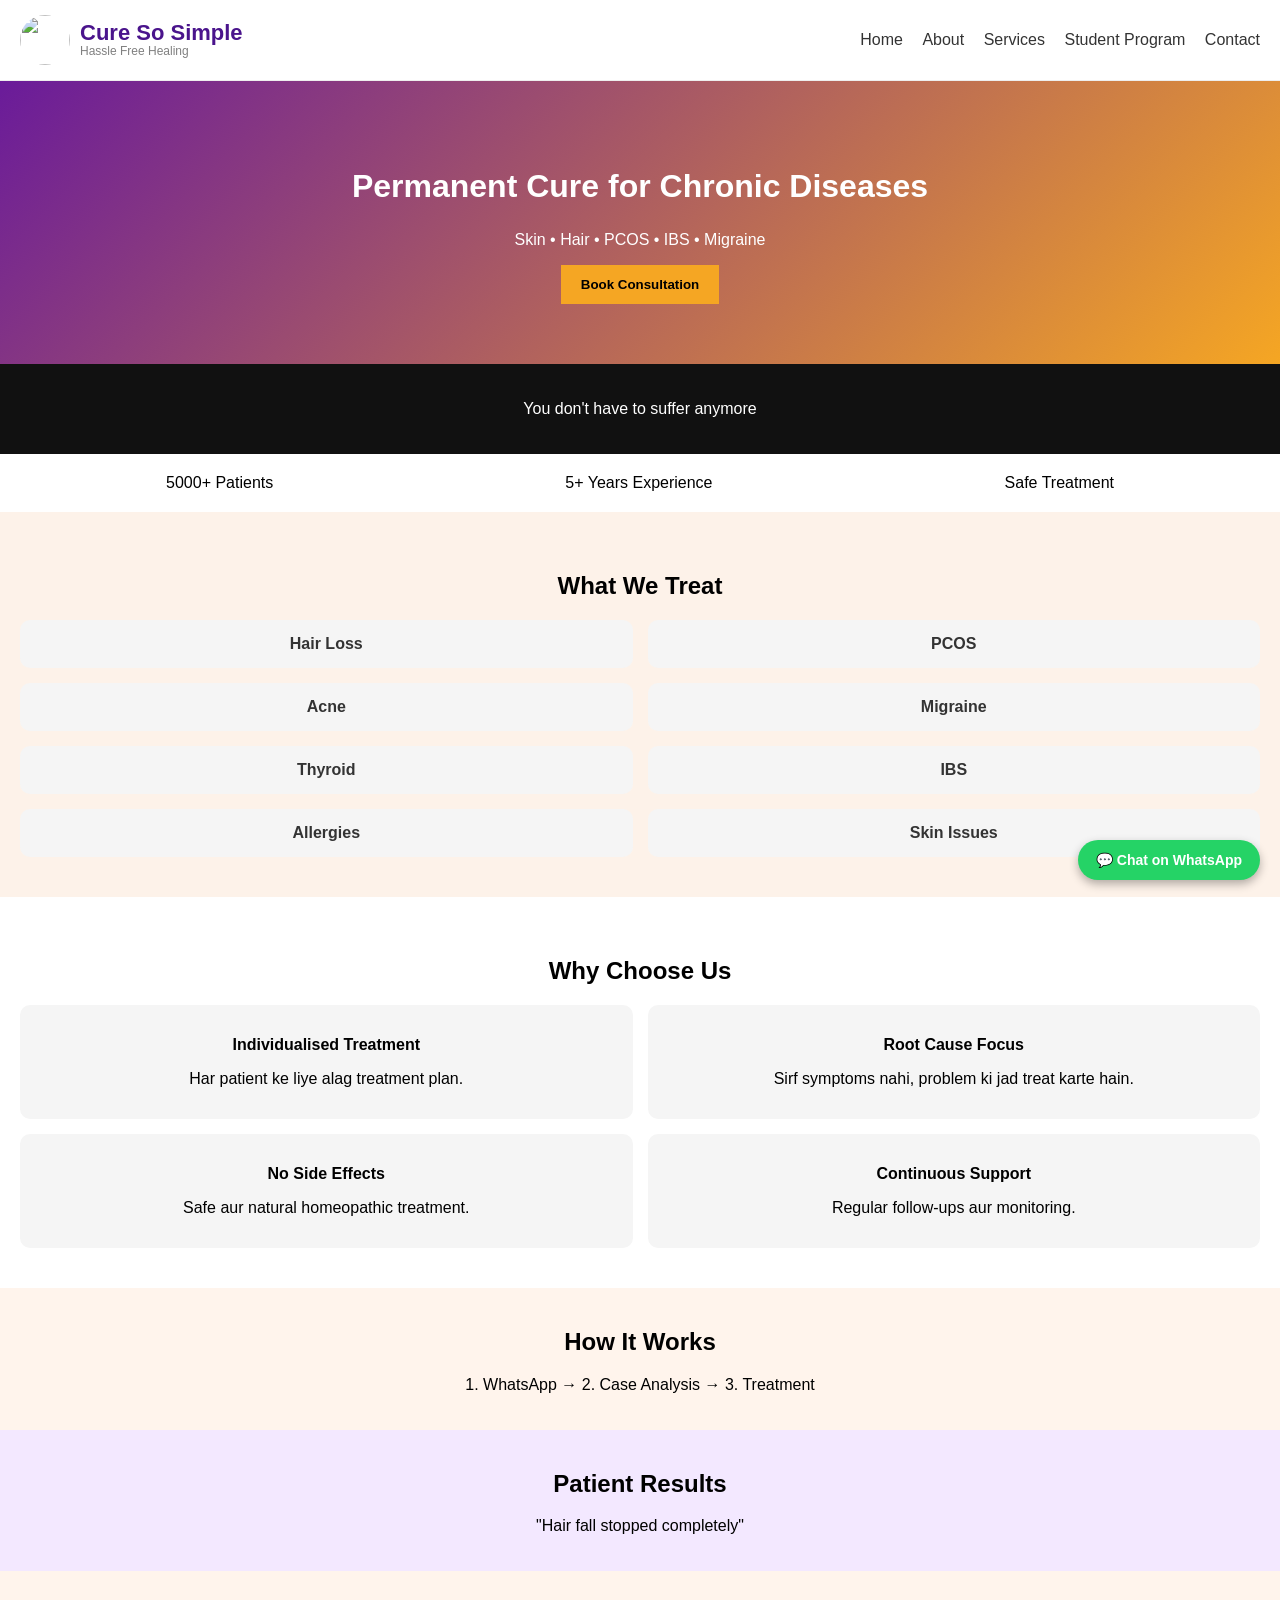
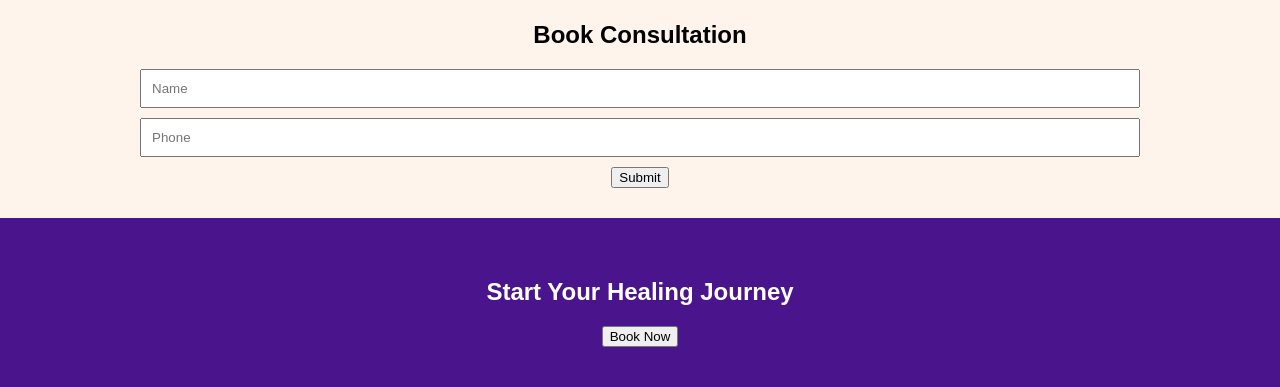
==== index.html @ 53ff1eb3 "Update index.html" ====
<!DOCTYPE html>
<html lang="en">
<head>
<meta charset="UTF-8">
<meta name="viewport" content="width=device-width, initial-scale=1.0">
<title>Cure So Simple</title>
<link rel="stylesheet" href="style.css">
</head>

<body>

  <header class="header">
  <div class="logo-area">
    <img src="logo.jpg" class="logo">
    <div>
      <h1 class="brand-name">Cure So Simple</h1>
      <p class="tagline">Hassle Free Healing</p>
    </div>
  </div>

  <nav class="nav-links">
    <a href="index.html">Home</a>
    <a href="about.html">About</a>
    <a href="services.html">Services</a>
    <a href="program.html">Student Program</a>
    <a href="contact.html">Contact</a>
  </nav>
</header>
  
<!-- HERO -->
<section class="hero">
  <h1>Permanent Cure for Chronic Diseases</h1>
  <p>Skin • Hair • PCOS • IBS • Migraine</p>
  <button onclick="scrollToForm()">Book Consultation</button>
</section>

<!-- HOOK -->
<section class="hook">
  <p>You don't have to suffer anymore</p>
</section>

<!-- SOCIAL PROOF -->
<section class="stats">
  <div>5000+ Patients</div>
  <div>5+ Years Experience</div>
  <div>Safe Treatment</div>
</section>

<!-- CONDITIONS -->
<section class="conditions">
  <h2>What We Treat</h2>

  <div class="conditions-container">

    <div class="condition-card" onclick="openPage('hair')">Hair Loss</div>
    <div class="condition-card" onclick="openPage('pcos')">PCOS</div>
    <div class="condition-card" onclick="openPage('acne')">Acne</div>
    <div class="condition-card" onclick="openPage('migraine')">Migraine</div>
    <div class="condition-card" onclick="openPage('thyroid')">Thyroid</div>
    <div class="condition-card" onclick="openPage('ibs')">IBS</div>
    <div class="condition-card" onclick="openPage('allergy')">Allergies</div>
    <div class="condition-card" onclick="openPage('skin')">Skin Issues</div>

  </div>
</section>

  <section class="why">
  <h2>Why Choose Us</h2>

  <div class="why-container">
    
    <div class="why-box">
      <h3>Individualised Treatment</h3>
      <p>Har patient ke liye alag treatment plan.</p>
    </div>

    <div class="why-box">
      <h3>Root Cause Focus</h3>
      <p>Sirf symptoms nahi, problem ki jad treat karte hain.</p>
    </div>

    <div class="why-box">
      <h3>No Side Effects</h3>
      <p>Safe aur natural homeopathic treatment.</p>
    </div>

    <div class="why-box">
      <h3>Continuous Support</h3>
      <p>Regular follow-ups aur monitoring.</p>
    </div>

  </div>
</section>
  
<!-- HOW IT WORKS -->
<section class="steps">
  <h2>How It Works</h2>
  <p>1. WhatsApp → 2. Case Analysis → 3. Treatment</p>
</section>

<!-- TESTIMONIAL -->
<section class="testimonials">
  <h2>Patient Results</h2>
  <p>"Hair fall stopped completely"</p>
</section>

<!-- FORM -->
<section class="form" id="form">
  <h2>Book Consultation</h2>
  <input type="text" placeholder="Name">
  <input type="tel" placeholder="Phone">
  <button>Submit</button>
</section>

<!-- CTA -->
<section class="cta">
  <h2>Start Your Healing Journey</h2>
  <button onclick="scrollToForm()">Book Now</button>
</section>

<script src="script.js"></script>

  <a href="https://wa.me/91XXXXXXXXXX?text=Hi%20Doctor,%20I%20want%20consultation" 
class="whatsapp-btn">
  💬 Chat on WhatsApp
</a>
  
</body>
</html>
---- style.css ----
body {
  margin: 0;
  font-family: 'Poppins', sans-serif;
  background: #FFF4EC;
}

/* HERO */
.hero {
  background: linear-gradient(135deg, #6A1B9A, #F5A623);
  color: white;
  text-align: center;
  padding: 60px 20px;
}

.hero h1 {
  font-size: 32px;
}

.hero button {
  background: #F5A623;
  border: none;
  padding: 12px 20px;
  font-weight: bold;
}

/* HOOK */
.hook {
  background: #111;
  color: white;
  text-align: center;
  padding: 20px;
}

/* STATS */
.stats {
  display: flex;
  justify-content: space-around;
  padding: 20px;
  background: white;
}

/* CONDITIONS */
.conditions {
  padding: 30px;
  text-align: center;
}

/* STEPS */
.steps {
  background: #FFF4EC;
  text-align: center;
  padding: 20px;
}

/* TESTIMONIAL */
.testimonials {
  background: #F3E8FF;
  text-align: center;
  padding: 20px;
}

/* FORM */
.form {
  text-align: center;
  padding: 30px;
}

.form input {
  display: block;
  margin: 10px auto;
  padding: 10px;
  width: 80%;
}

/* CTA */
.cta {
  background: #4A148C;
  color: white;
  text-align: center;
  padding: 40px;
}

/* WhatsApp Button */
.whatsapp-btn {
  position: fixed;
  bottom: 20px;
  right: 20px;
  background: #25D366;
  color: white;
  padding: 12px 18px;
  border-radius: 30px;
  font-size: 14px;
  font-weight: bold;
  text-decoration: none;
  box-shadow: 0 4px 10px rgba(0,0,0,0.3);
  z-index: 1000;
}

.whatsapp-btn:hover {
  background: #1ebe5d;
}

.why {
  padding: 40px 20px;
  background: #fff;
  text-align: center;
}

.why h2 {
  font-size: 24px;
  margin-bottom: 20px;
}

.why-container {
  display: grid;
  grid-template-columns: repeat(2, 1fr);
  gap: 15px;
}

.why-box {
  background: #f5f5f5;
  padding: 15px;
  border-radius: 10px;
}

.why-box h3 {
  font-size: 16px;
  margin-bottom: 8px;
}

.conditions {
  padding: 40px 20px;
  background: #fdf2e9;
  text-align: center;
}

.conditions-container {
  display: grid;
  grid-template-columns: repeat(2, 1fr);
  gap: 15px;
}

.condition-card {
  background: #f5f5f5;   /* light grey */
  color: #333;
  padding: 15px;
  border-radius: 10px;
  font-weight: bold;
  cursor: pointer;
  transition: 0.3s;
}

.condition-card:hover {
  background: #e0e0e0;  /* slightly darker grey */
  transform: scale(1.03);
}

/* NAVBAR */
.navbar {
  display: flex;
  justify-content: space-between;
  align-items: center;
  padding: 10px 15px;
  background: white;
  border-bottom: 1px solid #eee;
  position: sticky;
  top: 0;
  z-index: 1000;
}

/* LEFT SIDE */
.nav-left {
  display: flex;
  align-items: center;
}

/* LOGO */
.logo-img {
  width: 45px;
  height: 45px;
  margin-right: 10px;
}

/* BRAND TEXT */
.brand-text {
  display: flex;
  flex-direction: column;
}

/* BIG BRAND NAME */
.brand-name {
  font-size: 20px;
  font-weight: 700;
  color: #4A148C; /* purple */
  line-height: 1;
}

/* TAGLINE */
.tagline {
  font-size: 11px;
  color: #777;
}

/* NAV LINKS */
.nav-links a {
  margin-left: 15px;
  text-decoration: none;
  color: #4A148C;
  font-weight: 500;
}

.nav-links a:hover {
  color: #F5A623; /* golden */
}

.header {
  display: flex;
  justify-content: space-between;
  align-items: center;
  padding: 15px 20px;
  background: white;
  border-bottom: 1px solid #eee;
}

.logo-area {
  display: flex;
  align-items: center;
  gap: 10px;
}

.logo {
  width: 50px;
  height: 50px;
  border-radius: 50%;
}

.brand-name {
  font-size: 22px;
  font-weight: bold;
  color: #4A148C;
  margin: 0;
}

.tagline {
  font-size: 12px;
  color: gray;
  margin: 0;
}

.nav-links a {
  margin-left: 15px;
  text-decoration: none;
  color: #333;
  font-weight: 500;
}
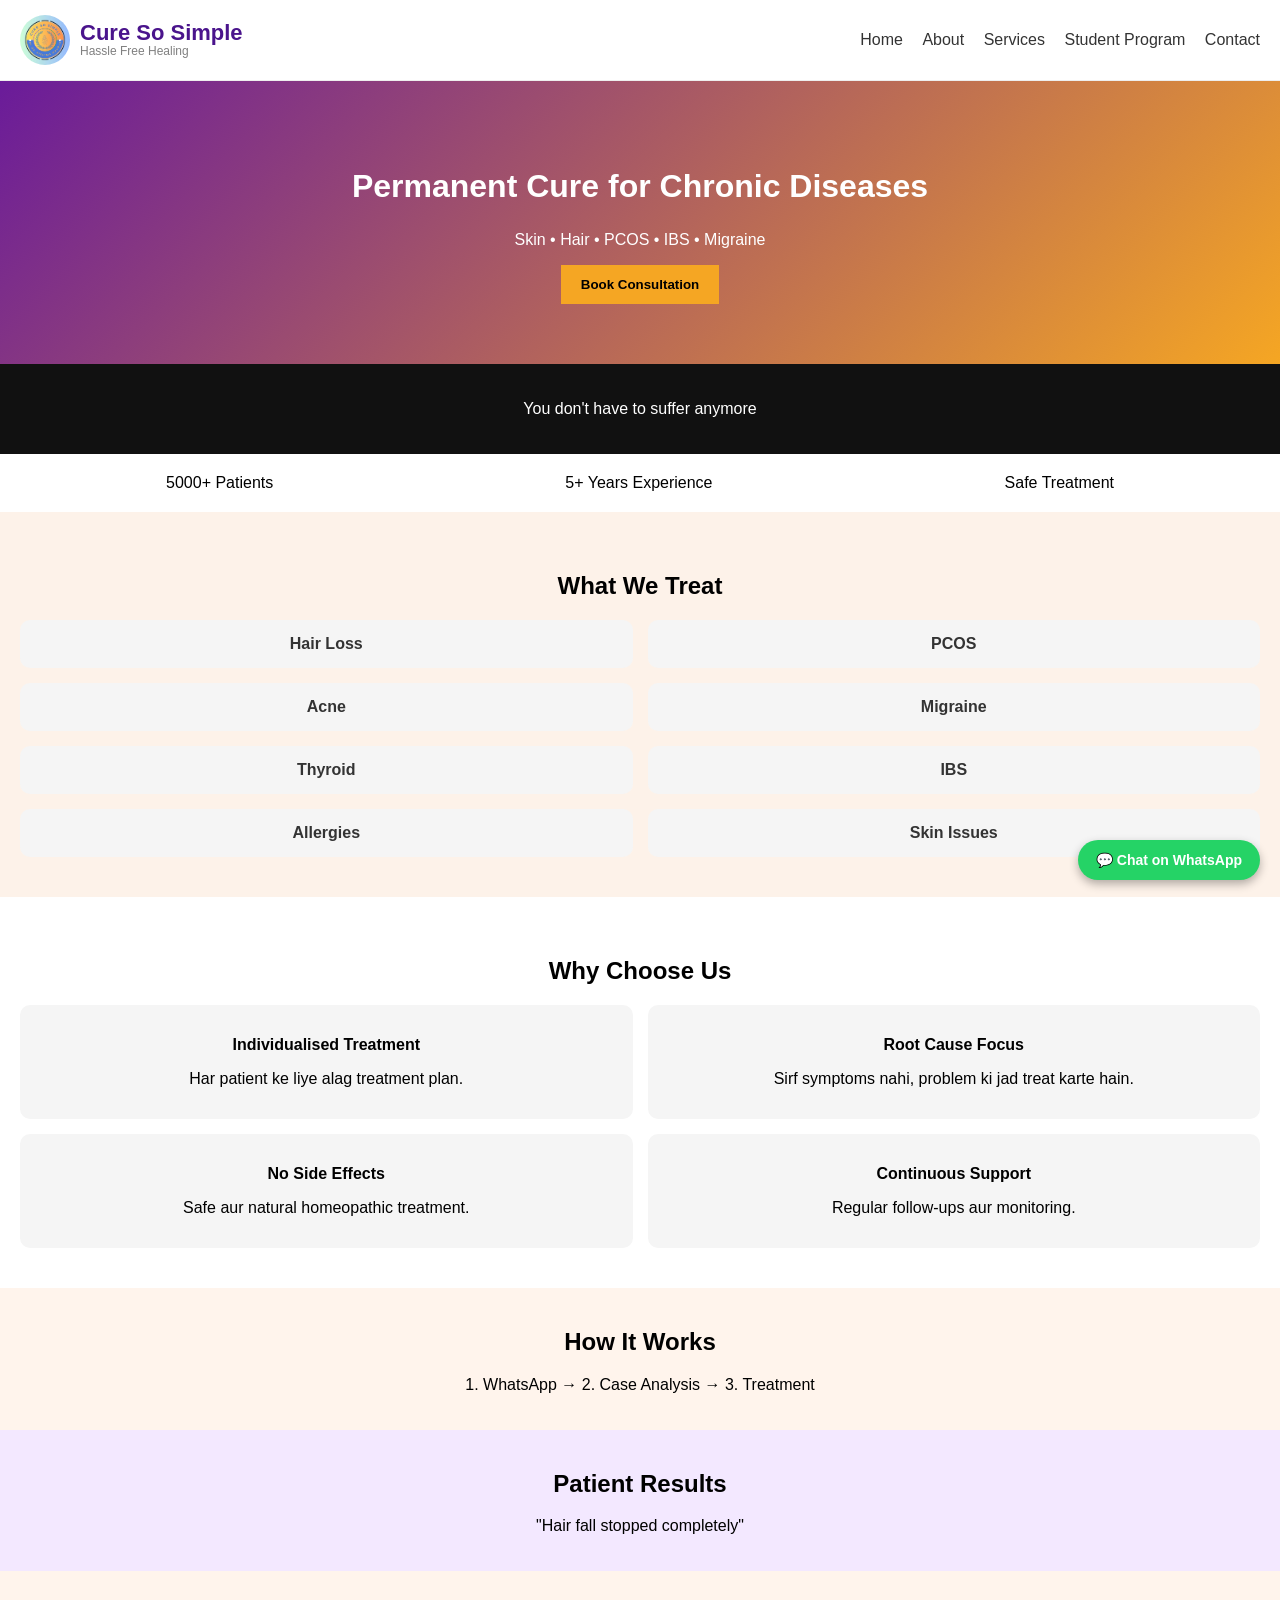
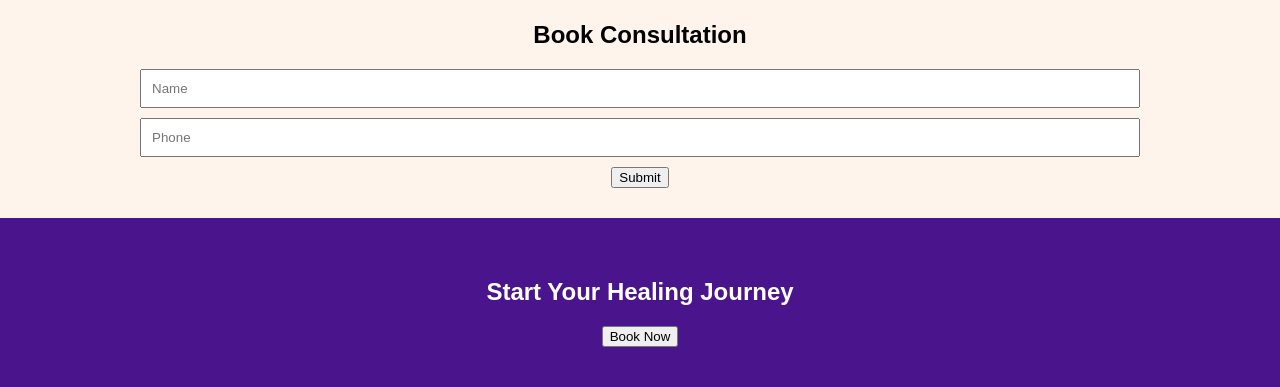
==== commit 16193edd: "Update index.html" ====
--- a/index.html
+++ b/index.html
@@ -11,7 +11,7 @@
 
   <header class="header">
   <div class="logo-area">
-    <img src="logo.jpg" class="logo">
+    <img src="logo.png" class="logo">
     <div>
       <h1 class="brand-name">Cure So Simple</h1>
       <p class="tagline">Hassle Free Healing</p>
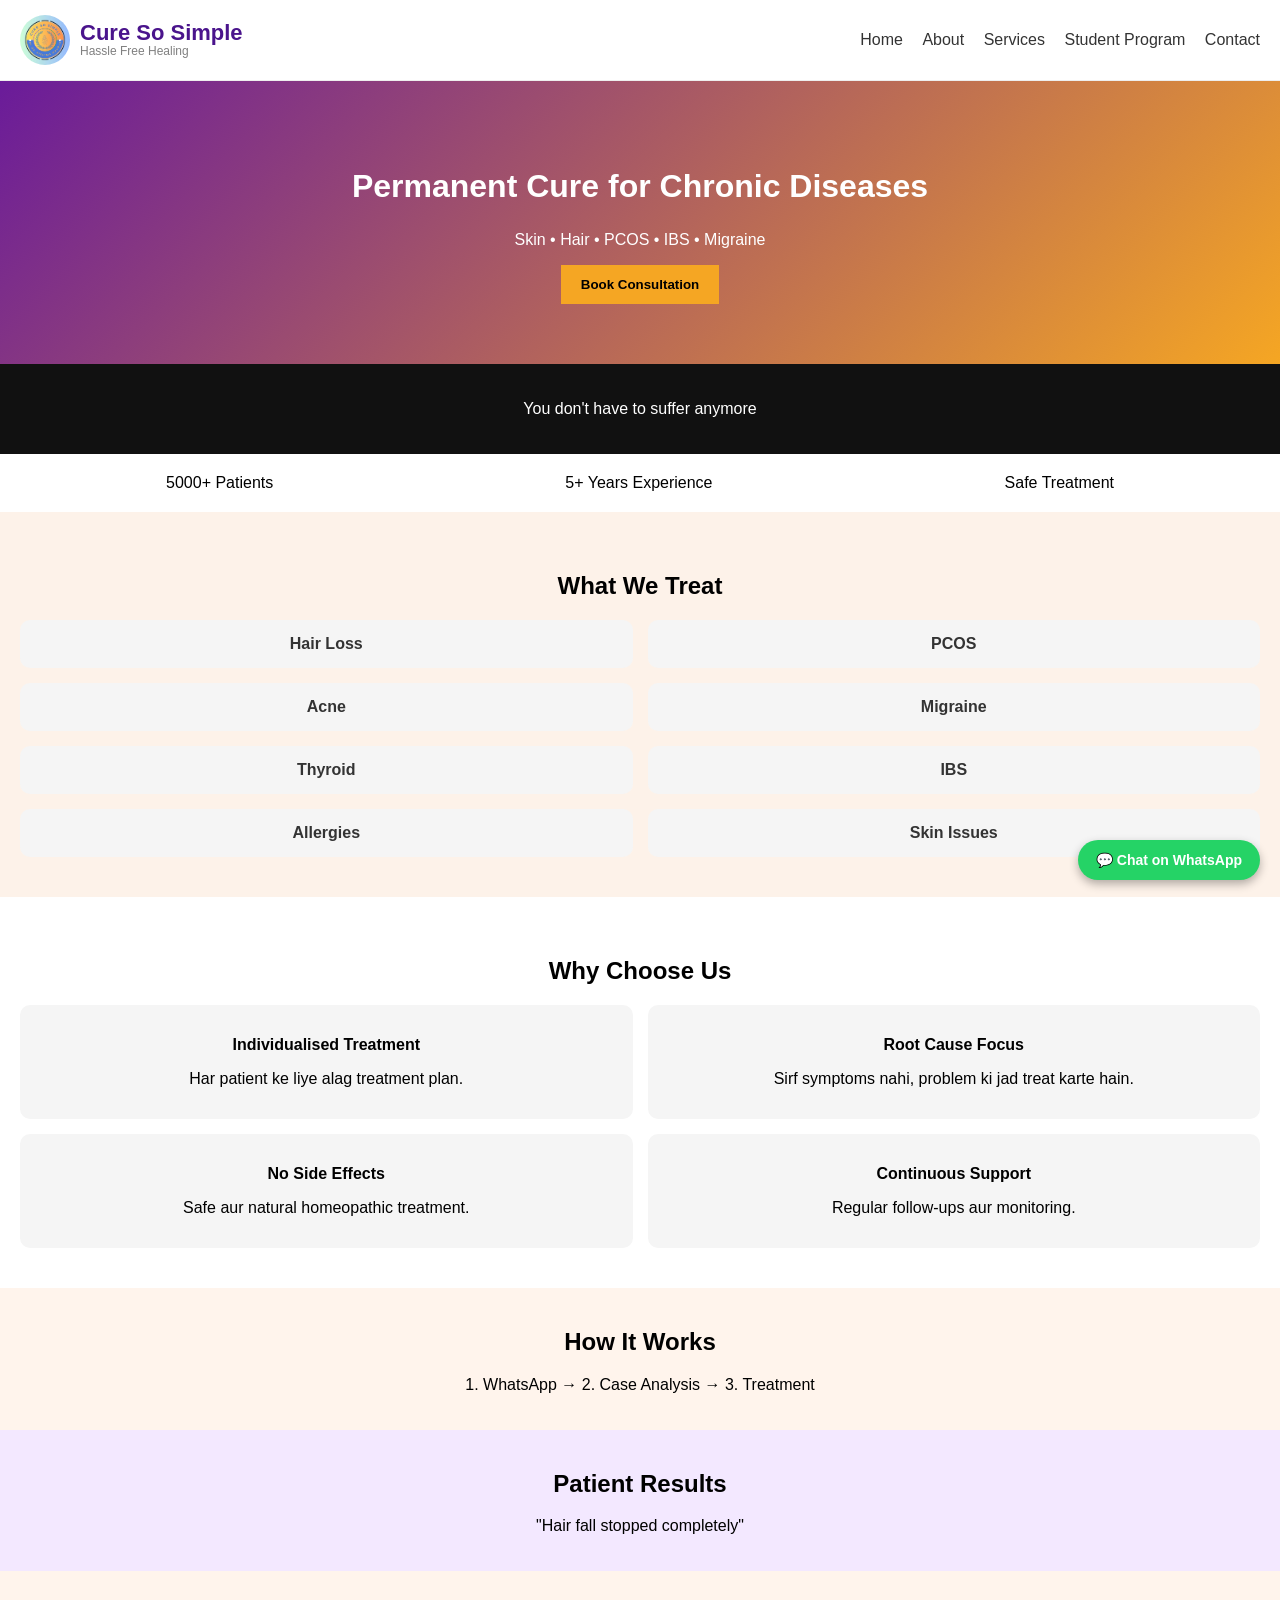
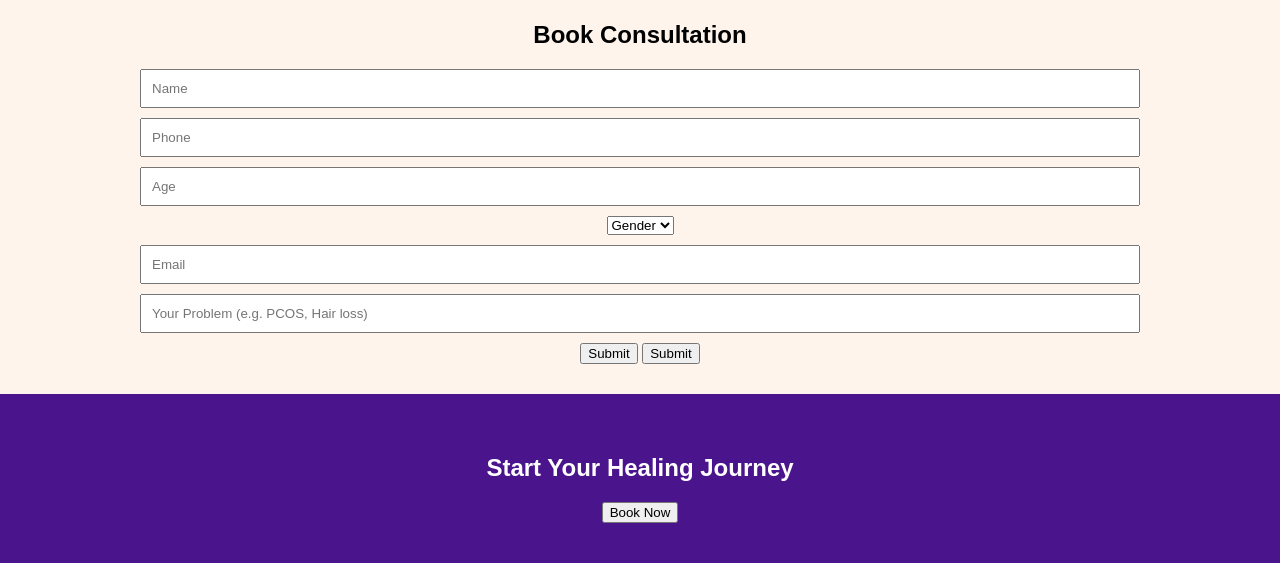
==== commit a9f06fe0: "Update index.html" ====
--- a/index.html
+++ b/index.html
@@ -107,9 +107,18 @@
 <!-- FORM -->
 <section class="form" id="form">
   <h2>Book Consultation</h2>
-  <input type="text" placeholder="Name">
-  <input type="tel" placeholder="Phone">
-  <button>Submit</button>
+<input type="text" id="name" placeholder="Name" required>
+<input type="tel" id="phone" placeholder="Phone" required>
+<input type="number" id="age" placeholder="Age">
+<select id="gender">
+  <option value="">Gender</option>
+  <option>Male</option>
+  <option>Female</option>
+</select>
+<input type="email" id="email" placeholder="Email">
+<input type="text" id="problem" placeholder="Your Problem (e.g. PCOS, Hair loss)">
+<button onclick="sendToWhatsApp()">Submit</button>
+  <button onclick="sendToWhatsApp()">Submit</button>
 </section>
 
 <!-- CTA -->
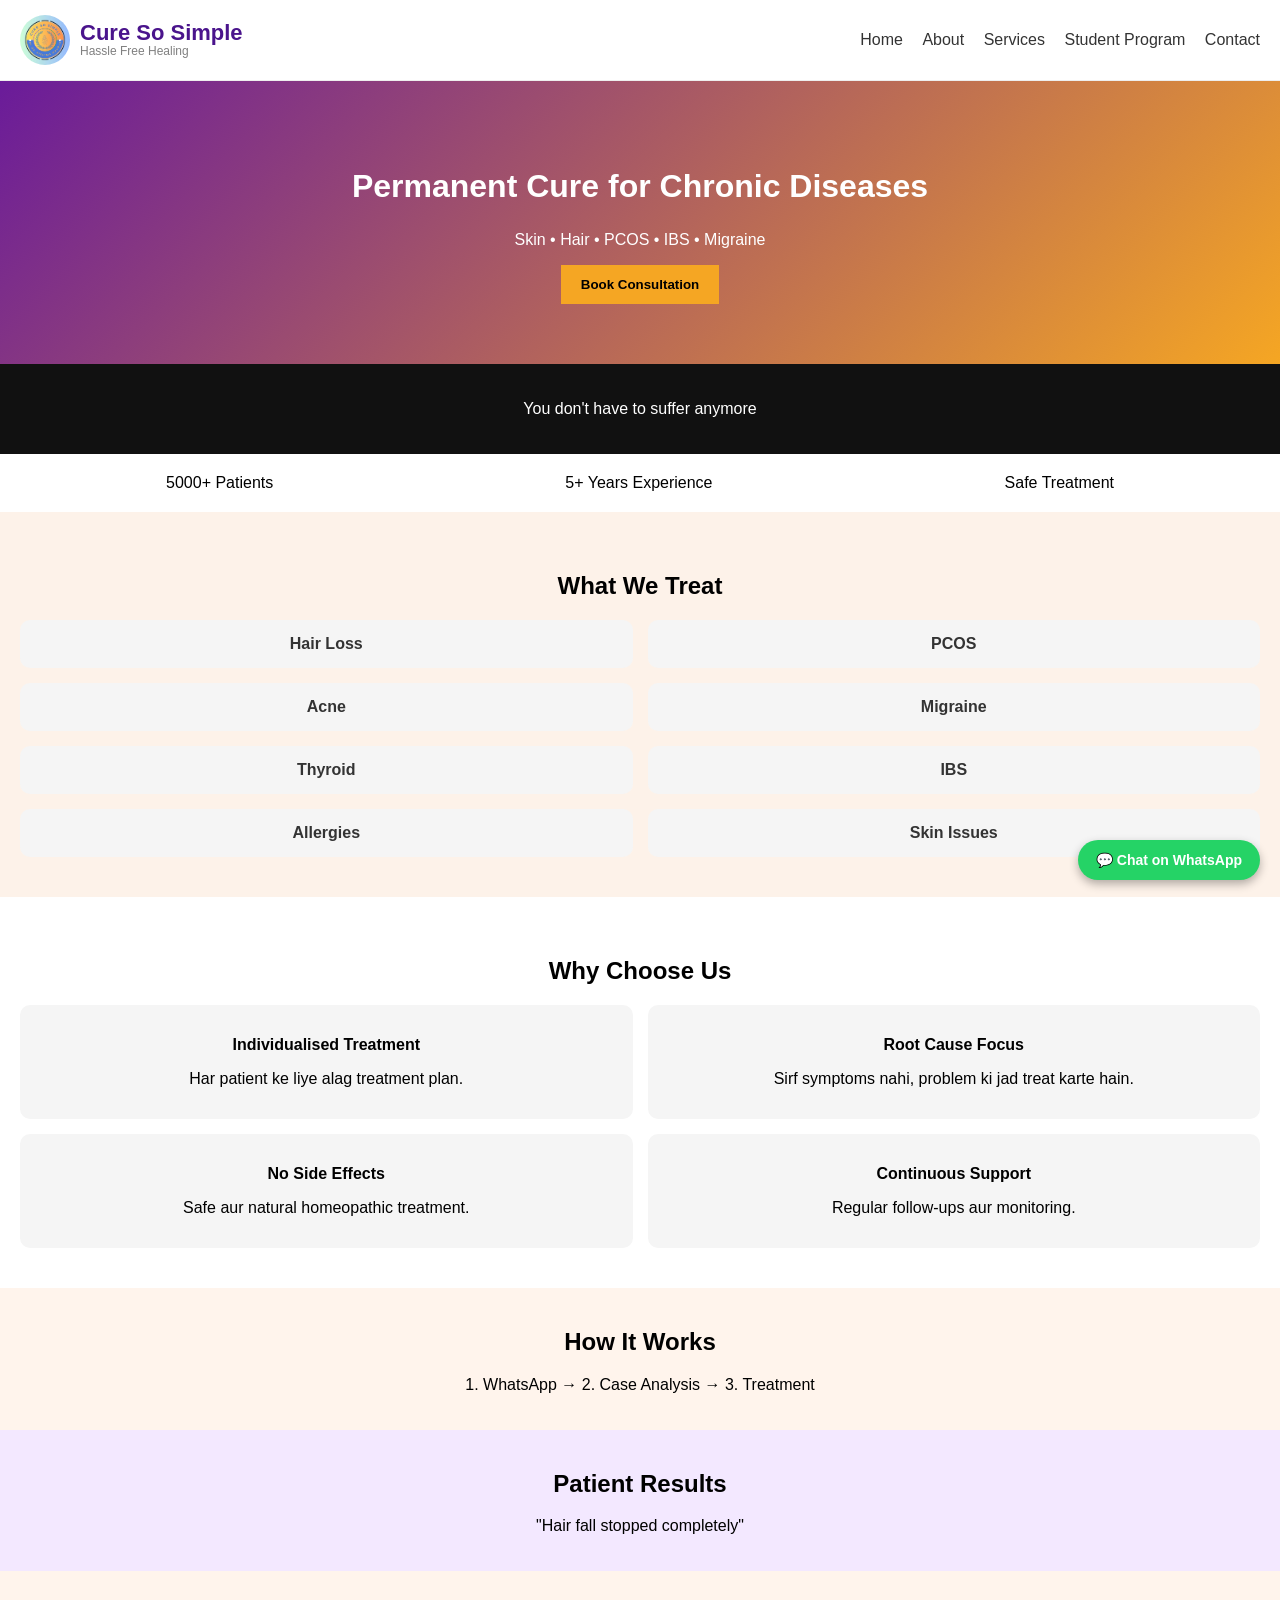
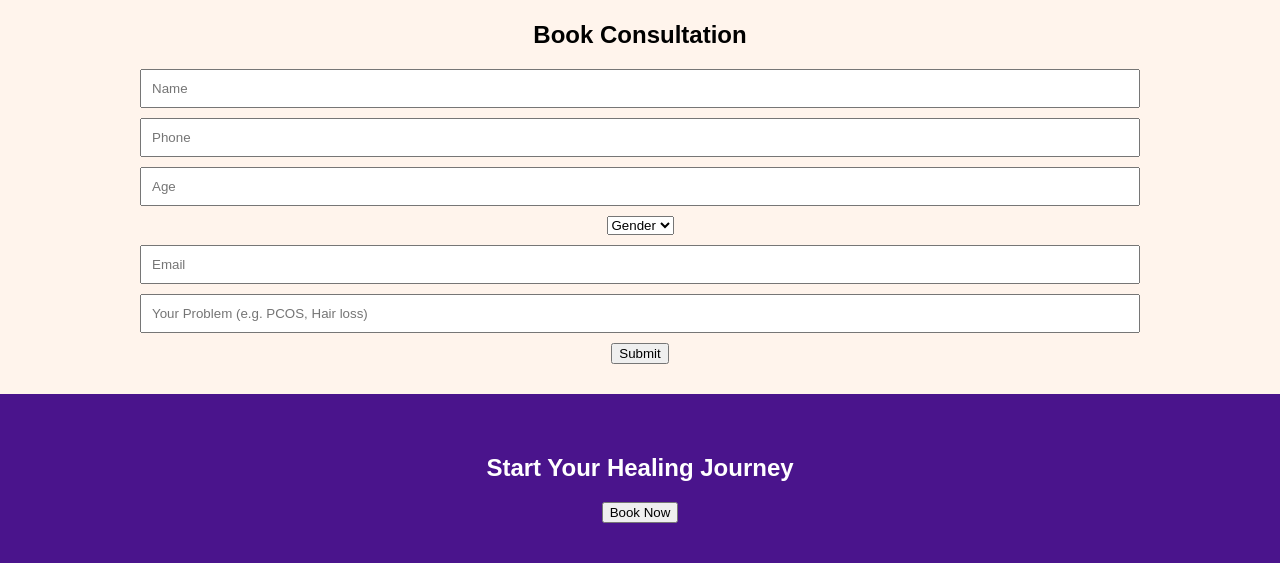
==== commit a0c6215e: "Update index.html" ====
--- a/index.html
+++ b/index.html
@@ -118,7 +118,6 @@
 <input type="email" id="email" placeholder="Email">
 <input type="text" id="problem" placeholder="Your Problem (e.g. PCOS, Hair loss)">
 <button onclick="sendToWhatsApp()">Submit</button>
-  <button onclick="sendToWhatsApp()">Submit</button>
 </section>
 
 <!-- CTA -->
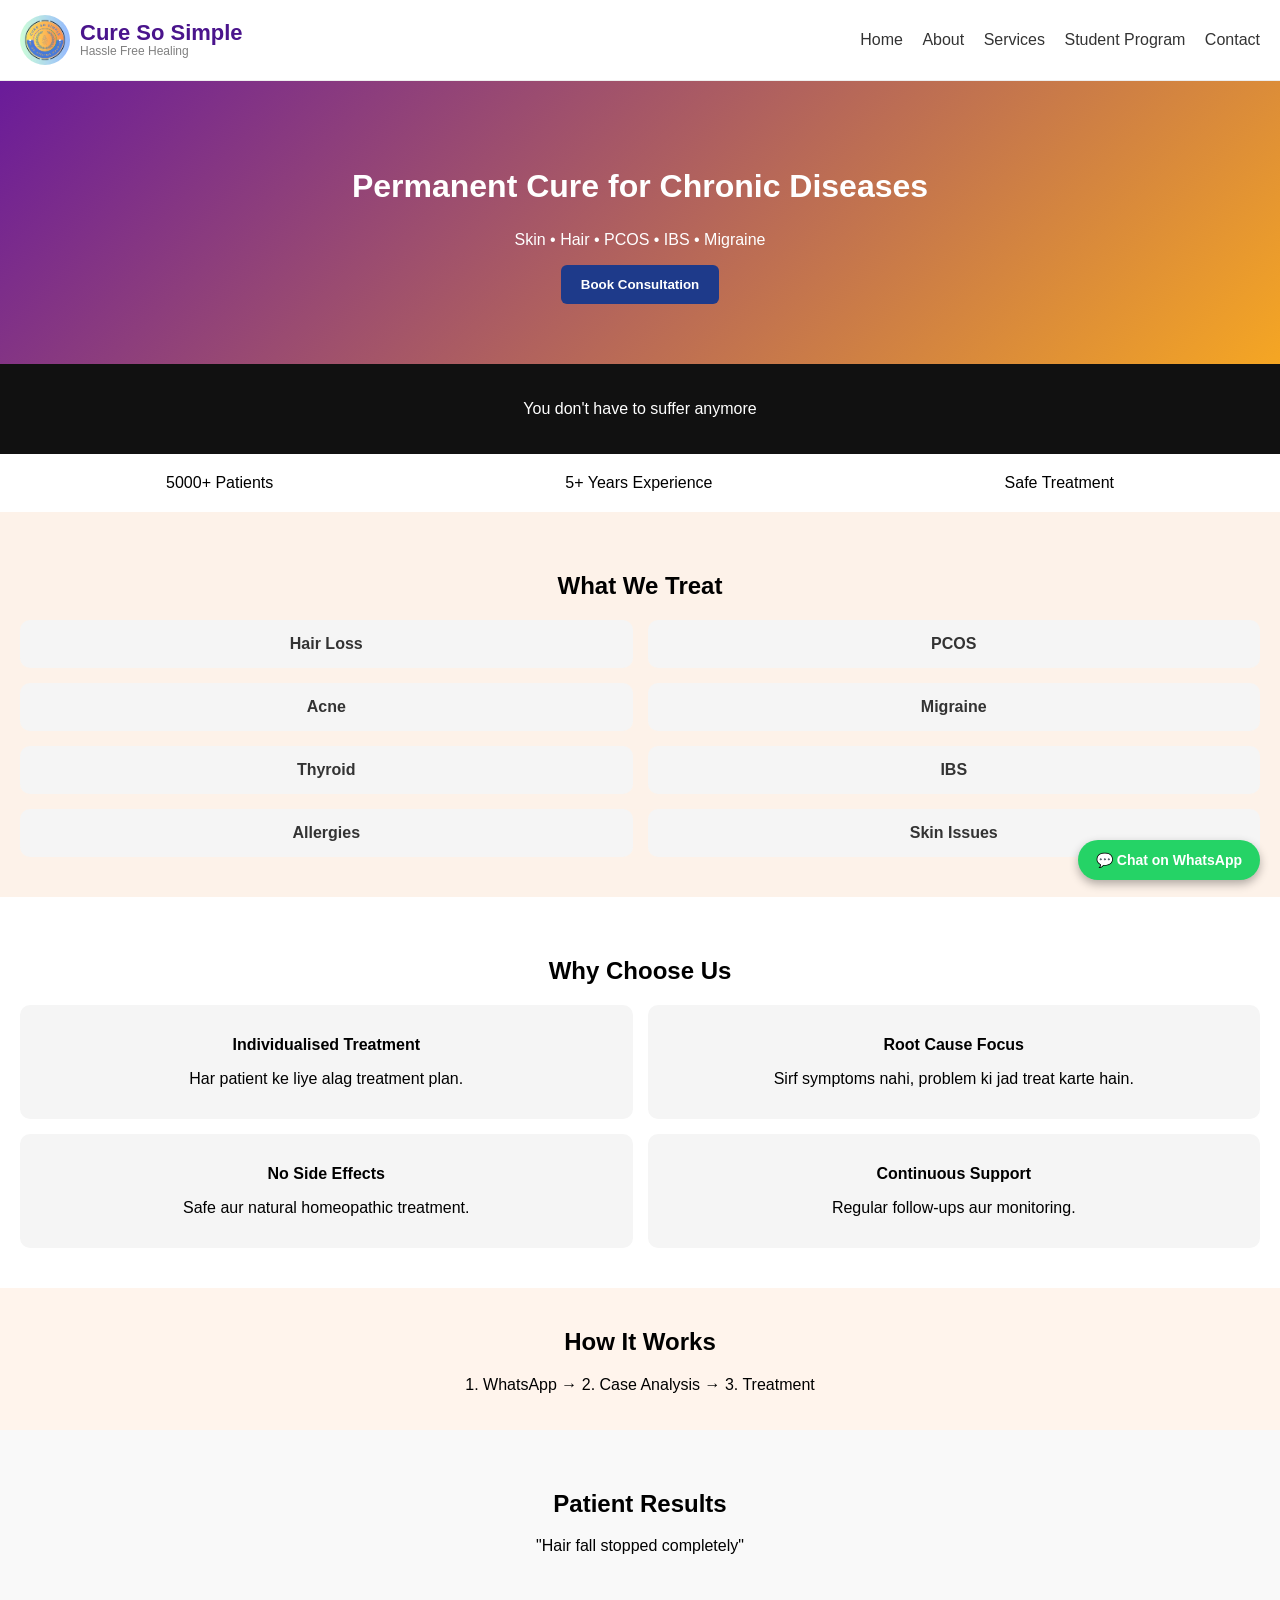
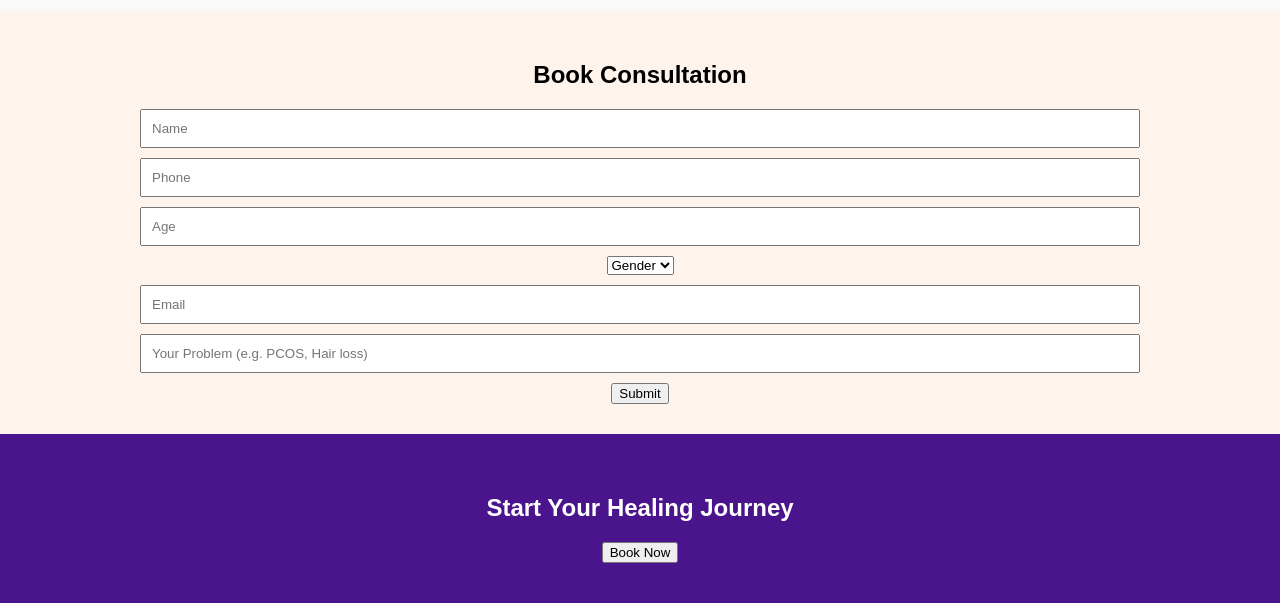
==== commit bd72c439: "Update index.html" ====
--- a/index.html
+++ b/index.html
@@ -128,7 +128,7 @@
 
 <script src="script.js"></script>
 
-  <a href="https://wa.me/91XXXXXXXXXX?text=Hi%20Doctor,%20I%20want%20consultation" 
+  <a href="https://wa.me/918076746392?text=Hi%20Doctor,%20I%20want%20consultation" 
 class="whatsapp-btn">
   💬 Chat on WhatsApp
 </a>
--- a/style.css
+++ b/style.css
@@ -17,10 +17,15 @@
 }
 
 .hero button {
-  background: #F5A623;
+  background: #1E3A8A;   /* dark blue */
+  color: white;
   border: none;
   padding: 12px 20px;
   font-weight: bold;
+  border-radius: 6px;
+}
+.hero button:hover {
+  background: #142c6e;
 }
 
 /* HOOK */
@@ -253,3 +258,78 @@
   color: #333;
   font-weight: 500;
 }
+
+/* FOUNDER */
+.founder {
+  display: flex;
+  padding: 30px;
+  align-items: center;
+}
+
+.founder-img {
+  width: 150px;
+  border-radius: 10px;
+  margin-right: 20px;
+}
+
+.quote {
+  font-style: italic;
+}
+
+/* GALLERY */
+.gallery img {
+  width: 100%;
+  height: 300px;
+  object-fit: cover;
+}
+
+/* TESTIMONIAL */
+.testimonials {
+  padding: 40px 20px;
+  text-align: center;
+  background: #f9f9f9;
+}
+
+.testimonial-slider {
+  position: relative;
+  max-width: 400px;
+  margin: auto;
+}
+
+.testimonial {
+  display: none;
+  flex-direction: column;
+  align-items: center;
+}
+
+.testimonial img {
+  width: 100px;
+  height: 100px;
+  border-radius: 50%;
+  object-fit: cover;
+  margin-bottom: 10px;
+}
+
+.testimonial p {
+  font-size: 14px;
+  color: #333;
+}
+
+.testimonial.active {
+  display: flex;
+}
+
+.testimonial-controls button {
+  margin: 10px;
+  padding: 8px 15px;
+  background: #1E3A8A;
+  color: white;
+  border: none;
+  border-radius: 5px;
+}
+
+/* INSTAGRAM */
+.instagram {
+  text-align: center;
+  padding: 20px;
+}
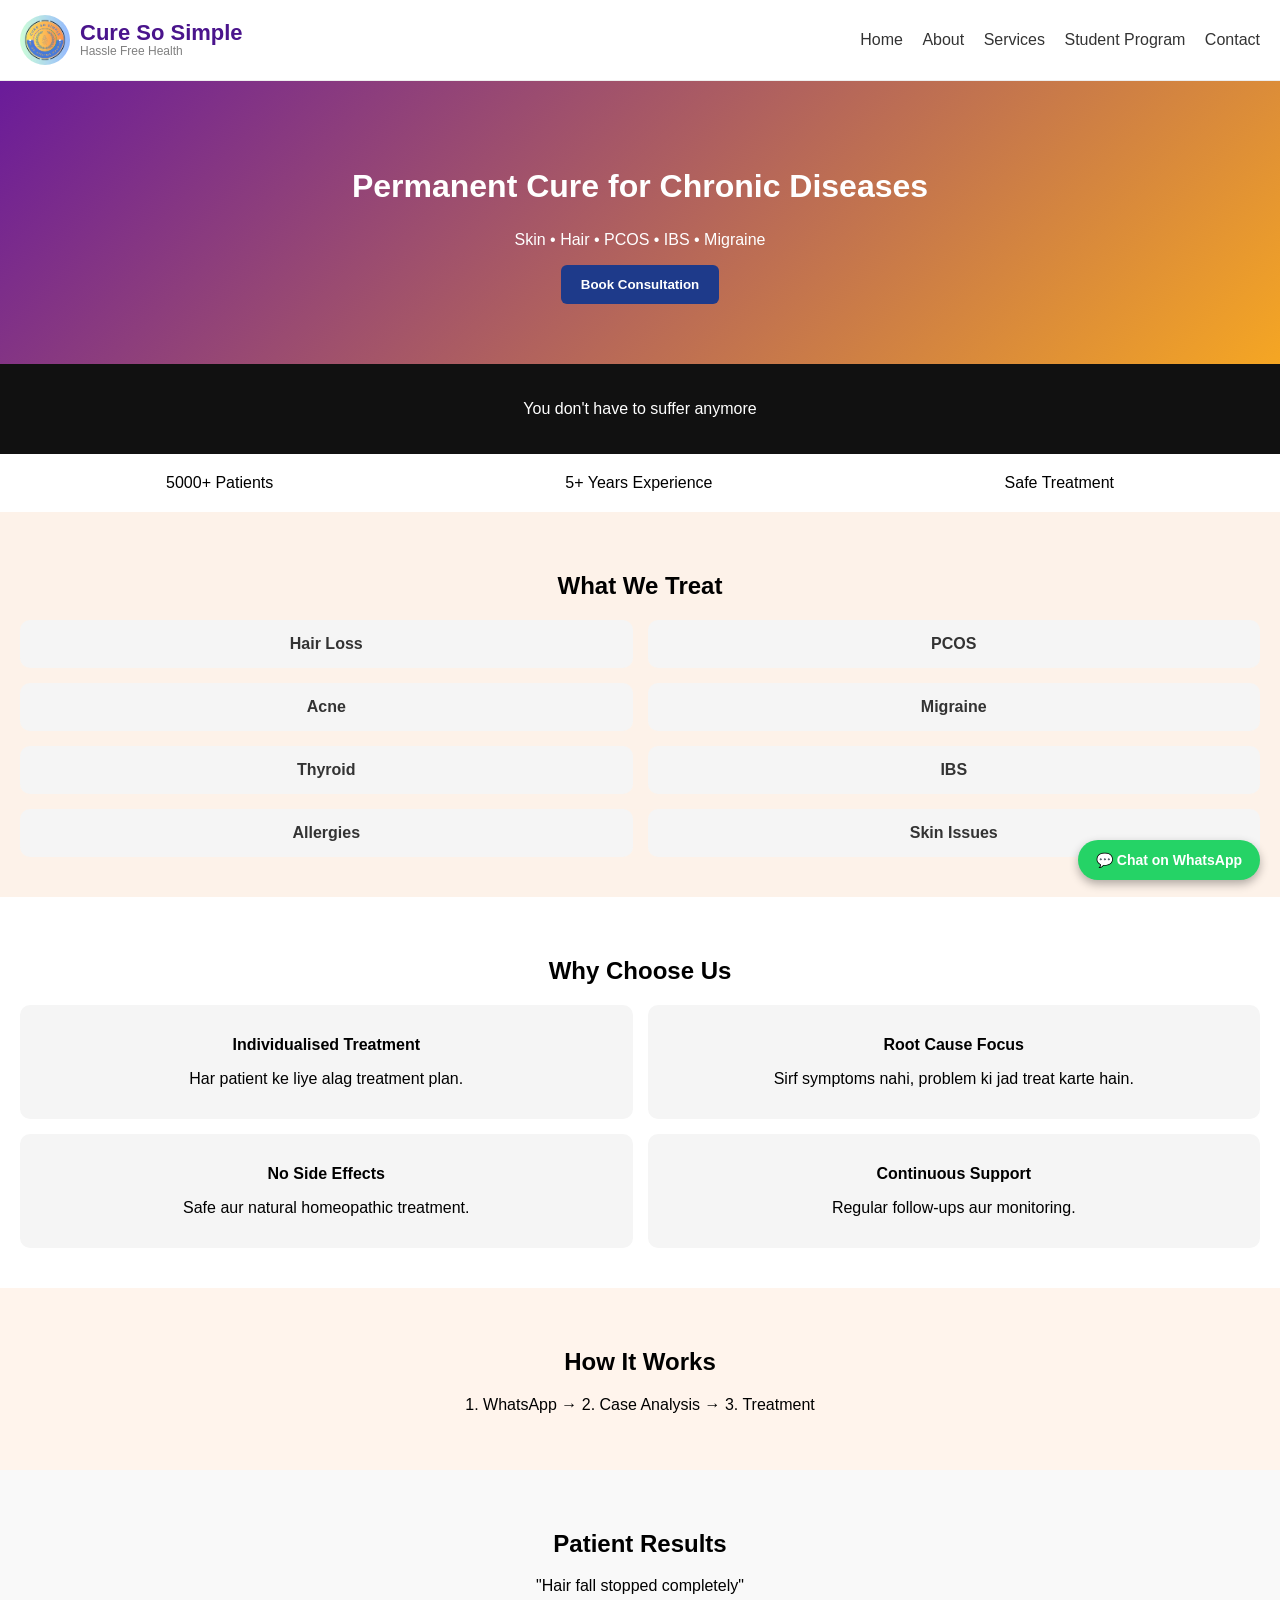
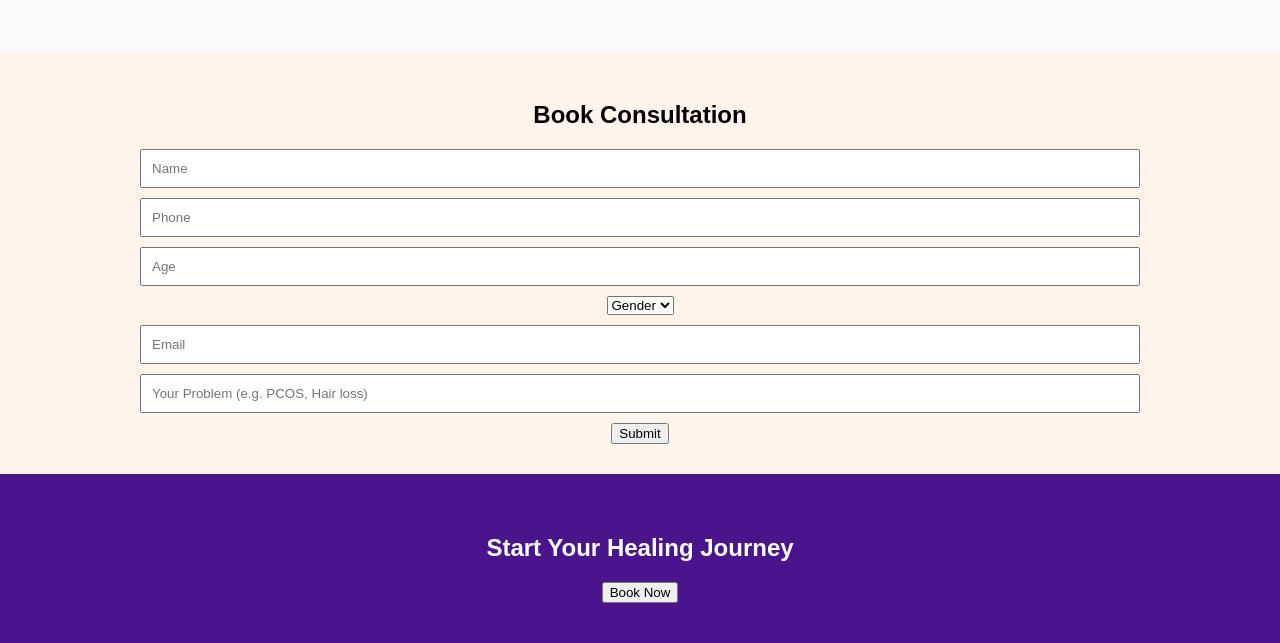
==== commit ca942e07: "Update index.html" ====
--- a/index.html
+++ b/index.html
@@ -14,7 +14,7 @@
     <img src="logo.png" class="logo">
     <div>
       <h1 class="brand-name">Cure So Simple</h1>
-      <p class="tagline">Hassle Free Healing</p>
+      <p class="tagline">Hassle Free Health</p>
     </div>
   </div>
 
--- a/style.css
+++ b/style.css
@@ -333,3 +333,309 @@
   text-align: center;
   padding: 20px;
 }
+/* HERO */
+.service-hero{
+  height:100vh;
+  background:url('doctor.jpg') center/cover no-repeat;
+  position:relative;
+  display:flex;
+  justify-content:space-between;
+  align-items:center;
+  padding:20px;
+}
+
+.overlay{
+  position:absolute;
+  width:100%;
+  height:100%;
+  background:rgba(0,0,0,0.5);
+}
+
+.hero-content{
+  color:white;
+  z-index:2;
+  max-width:50%;
+}
+
+.hero-content h1{
+  font-size:32px;
+}
+
+.hero-form{
+  background:white;
+  padding:20px;
+  border-radius:10px;
+  z-index:2;
+}
+
+.hero-form input{
+  display:block;
+  margin:10px 0;
+  padding:10px;
+  width:200px;
+}
+
+/* AVAILABILITY */
+.availability{
+  text-align:center;
+  padding:50px;
+  background:#e3f2fd;
+}
+
+/* STEPS */
+.steps{
+  padding:40px;
+  text-align:center;
+}
+
+.steps-grid{
+  display:grid;
+  grid-template-columns:repeat(3,1fr);
+  gap:10px;
+}
+
+.steps-grid div{
+  background:#f5f5f5;
+  padding:20px;
+}
+
+/* PRODUCTS */
+.products{
+  padding:40px;
+  text-align:center;
+}
+
+.product-grid{
+  display:grid;
+  grid-template-columns:repeat(4,1fr);
+  gap:10px;
+}
+
+.product-grid div{
+  background:#eee;
+  padding:15px;
+}
+
+/* DOCTORS */
+.doctors{
+  padding:40px;
+  text-align:center;
+}
+
+.doctor-card{
+  border:1px solid #ddd;
+  padding:20px;
+}
+
+.doctor-card img{
+  width:100px;
+  border-radius:50%;
+}
+.hero-form select,
+.hero-form textarea{
+  width:100%;
+  padding:10px;
+  margin:8px 0;
+}
+.hero-service {
+  position: relative;
+  height: 100vh;
+  background: url("https://images.unsplash.com/photo-1580281658629-2e6f6f84d0d3") center/cover no-repeat;
+  display: flex;
+  align-items: center;
+  justify-content: center;
+}
+
+/* DARK OVERLAY for readability */
+.hero-service::before {
+  content: "";
+  position: absolute;
+  inset: 0;
+  background: rgba(0,0,0,0.5);
+}
+
+.hero-content {
+  position: relative;
+  color: white;
+  text-align: center;
+  z-index: 2;
+}
+.availability {
+  background: url("https://images.unsplash.com/photo-1576091160550-2173dba999ef") center/cover no-repeat;
+  padding: 80px 20px;
+  color: white;
+  text-align: center;
+  position: relative;
+}
+
+.availability::before {
+  content: "";
+  position: absolute;
+  inset: 0;
+  background: rgba(0,0,0,0.6);
+}
+.treatment-section {
+  background: #f8f9fb;
+  padding: 60px 20px;
+}
+.products {
+  padding: 60px 20px;
+  background: #f8f9fb;
+  text-align: center;
+}
+
+.product-grid {
+  display: grid;
+  grid-template-columns: repeat(3, 1fr);
+  gap: 15px;
+}
+
+.product {
+  background: white;
+  padding: 10px;
+  border-radius: 10px;
+  transition: 0.3s;
+}
+
+.product img {
+  width: 100%;
+  height: 120px;
+  object-fit: cover;
+  border-radius: 8px;
+}
+
+.product p {
+  margin-top: 8px;
+  font-weight: 500;
+}
+
+.product:hover {
+  transform: scale(1.05);
+}
+
+/* MOBILE RESPONSIVE */
+@media(max-width:768px){
+  .product-grid{
+    grid-template-columns: repeat(2,1fr);
+  }
+}
+.hero-service {
+  height: 100vh;
+  width: 100%;
+  background: url("https://images.unsplash.com/photo-1580281658629-2e6f6f84d0d3") center center / cover no-repeat;
+  display: flex;
+  align-items: center;
+  justify-content: space-between;
+  padding: 40px;
+  position: relative;
+}
+
+.hero-service::before {
+  content: "";
+  position: absolute;
+  inset: 0;
+  background: rgba(0,0,0,0.6);
+}
+
+.hero-content {
+  color: white;
+  z-index: 2;
+  max-width: 50%;
+}
+
+.hero-form {
+  z-index: 2;
+}
+.products {
+  max-width: 1200px;
+  margin: auto;
+}
+/* FAQ SECTION */
+
+.faq {
+  padding: 40px 20px;
+  background: #f9f9f9;
+}
+
+.faq h2 {
+  text-align: center;
+  margin-bottom: 20px;
+}
+
+.faq-item {
+  margin-bottom: 10px;
+  border-bottom: 1px solid #ddd;
+}
+
+.faq-question {
+  width: 100%;
+  padding: 15px;
+  text-align: left;
+  background: white;
+  border: none;
+  font-size: 16px;
+  font-weight: bold;
+  cursor: pointer;
+}
+
+.faq-question:hover {
+  background: #eef4ff;
+}
+
+.faq-answer {
+  display: none;
+  padding: 10px 15px;
+  background: #fff;
+  font-size: 14px;
+}
+.contact-info {
+  padding: 40px 20px;
+  text-align: center;
+}
+
+.contact-grid {
+  display: grid;
+  grid-template-columns: repeat(2, 1fr);
+  gap: 15px;
+  margin-top: 20px;
+}
+
+.contact-grid a {
+  padding: 12px;
+  background: #1E3A8A;
+  color: white;
+  text-decoration: none;
+  border-radius: 6px;
+  display: block;
+}
+.qr-section {
+  padding: 40px 20px;
+  text-align: center;
+  background: #f9f9f9;
+}
+
+.qr-container {
+  display: flex;
+  justify-content: center;
+  gap: 20px;
+  flex-wrap: wrap;
+  margin-top: 20px;
+}
+
+.qr-box {
+  background: white;
+  padding: 15px;
+  border-radius: 10px;
+  width: 150px;
+  box-shadow: 0 0 10px rgba(0,0,0,0.1);
+}
+
+.qr-box img {
+  width: 100%;
+  height: auto;
+}
+
+.qr-box p {
+  margin-top: 10px;
+  font-size: 14px;
+}
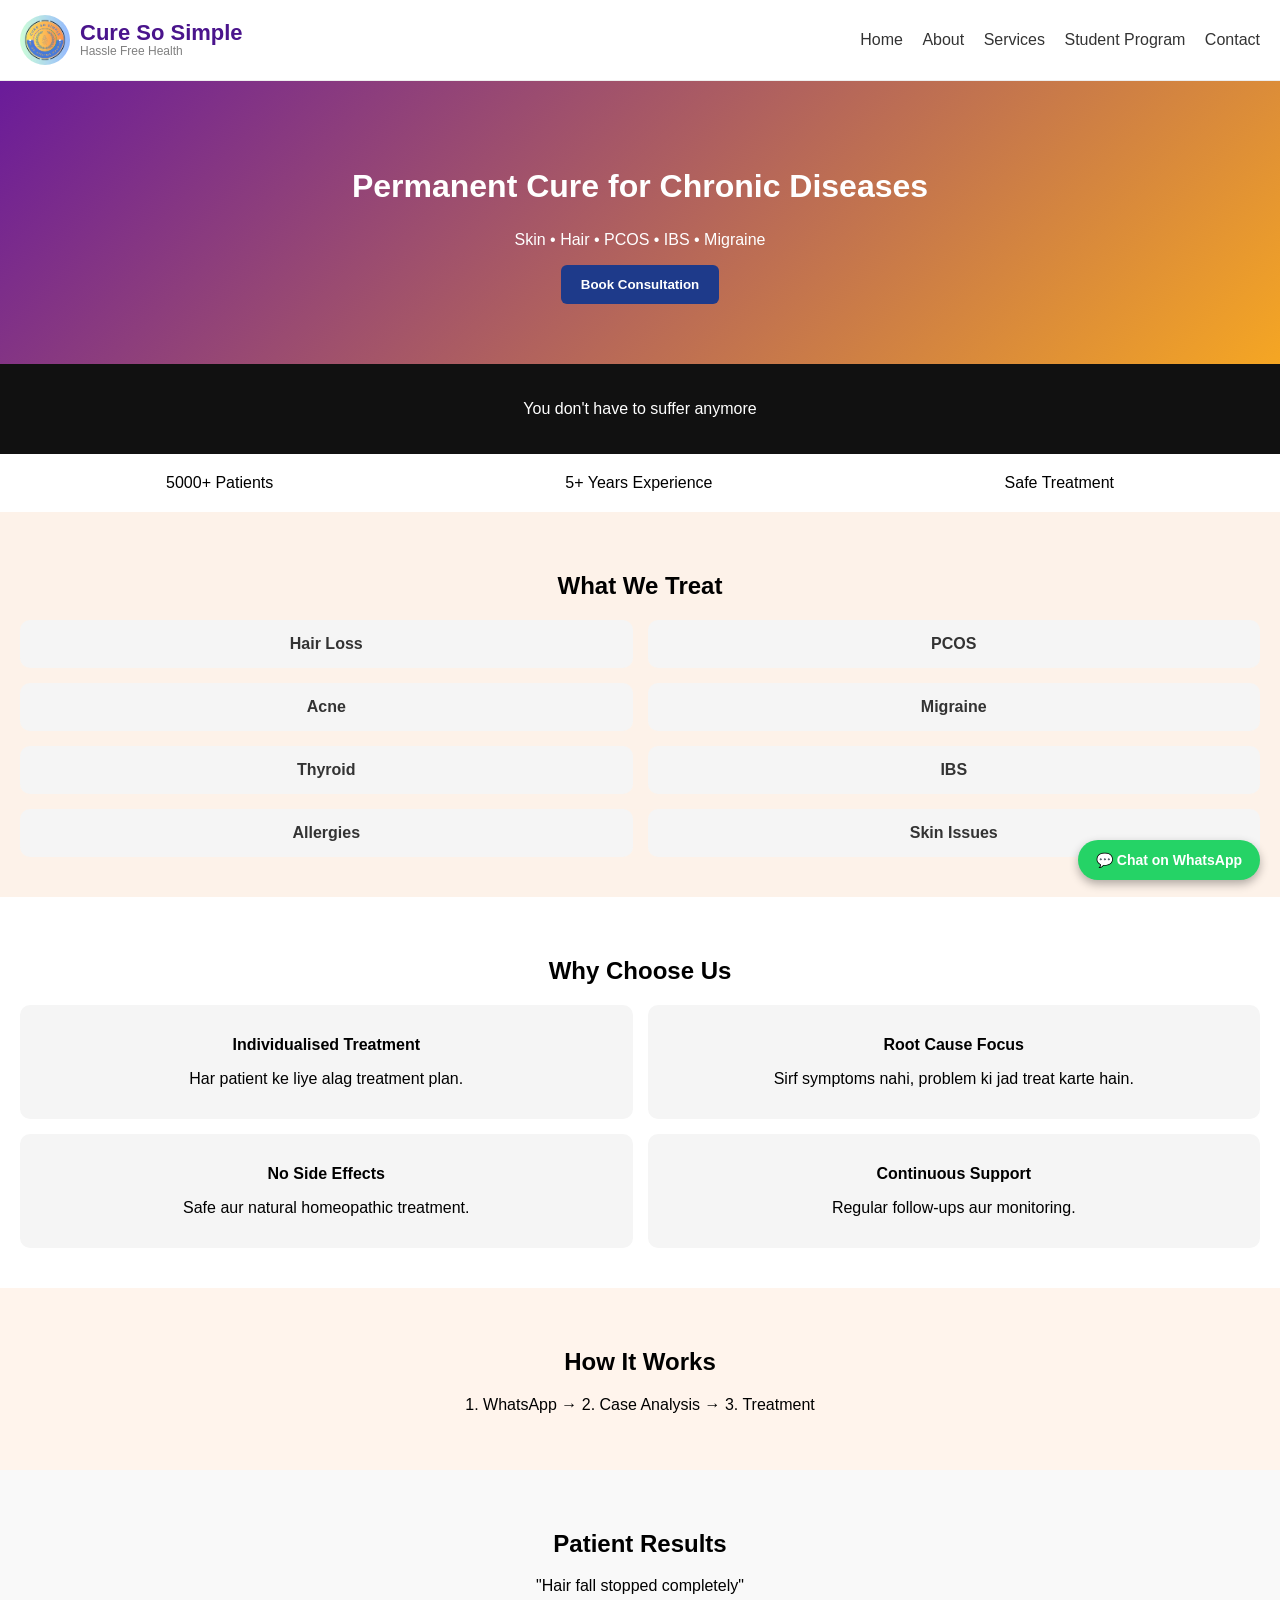
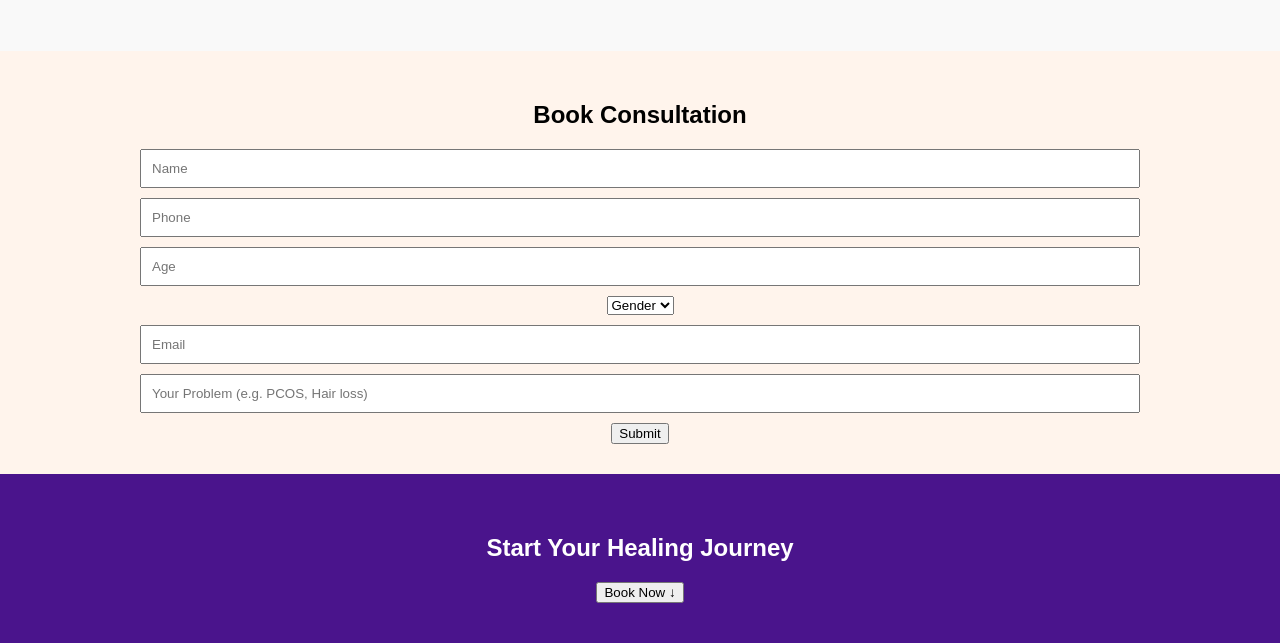
==== commit 675690f2: "Update index.html" ====
--- a/index.html
+++ b/index.html
@@ -123,7 +123,9 @@
 <!-- CTA -->
 <section class="cta">
   <h2>Start Your Healing Journey</h2>
-  <button onclick="scrollToForm()">Book Now</button>
+  <a href="contact.html#qr-section">
+  <button>Book Now ↓</button>
+</a>
 </section>
 
 <script src="script.js"></script>
